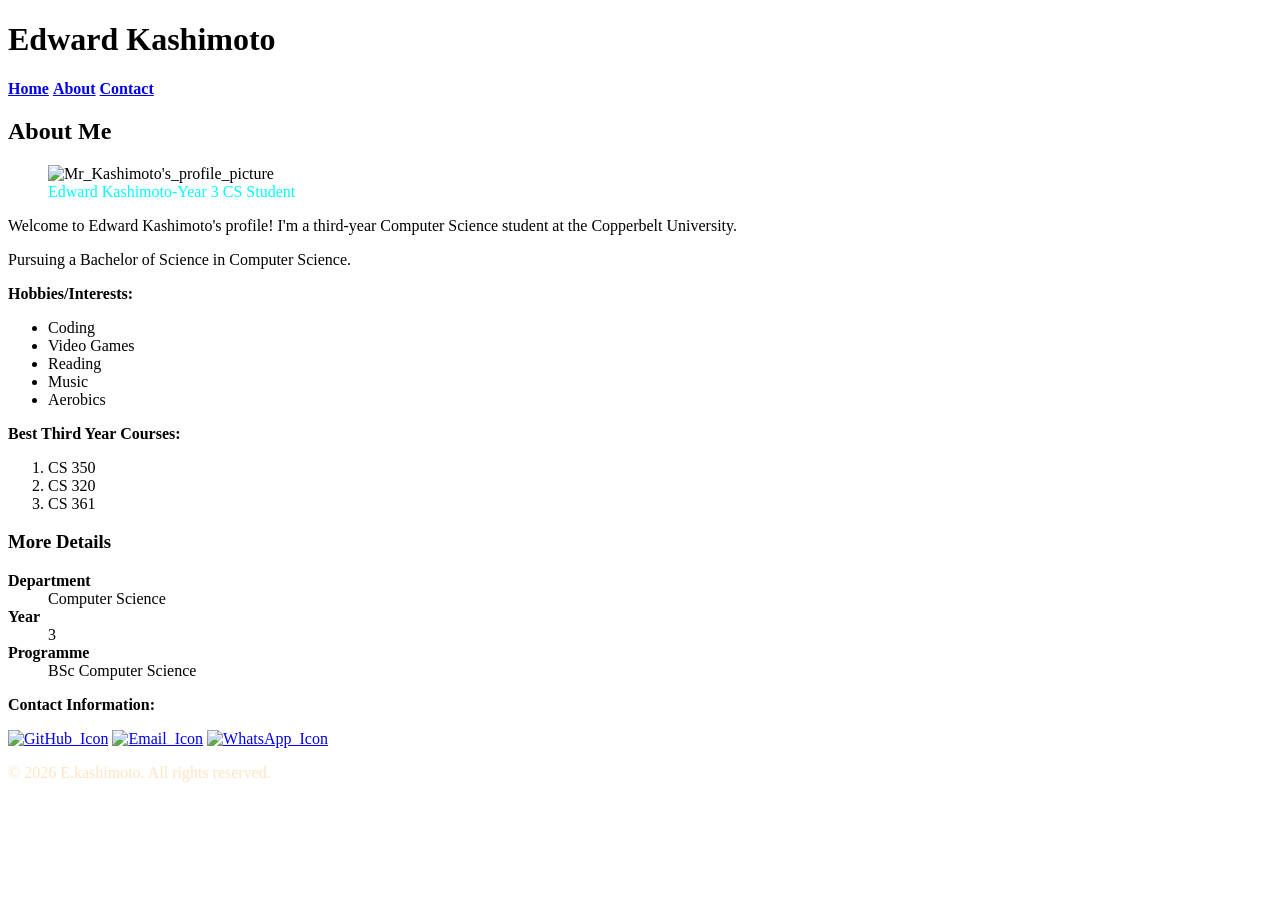
==== profile.html @ a5364f85 "Add files via upload" ====
<!DOCTYPE html>
<html lang="en"> 
<head>
    <meta charset="UTF-8">
    <meta name="viewport" content="width=device-width, initial-scale=1.0">
    <title>my profile</title>
    <link rel="stylesheet" href="css/profile.css">

    <style>
    </style>
</head>

<body>

<header>
    <h1>Edward Kashimoto</h1>
</header>

<nav>
    <a href="#home"><b>Home</b></a>
    <a href="#about"><b>About</b></a>
    <a href="#contact"><b>Contact</b></a>
</nav>


<main id="home">
    <article id="about">
        <h2>About Me</h2>

        <figure>
            <img src="images/picme.jpeg" class="profile-pic" alt="Mr_Kashimoto's_profile_picture">
            <figcaption style="color:aqua">Edward Kashimoto-Year 3 CS Student</figcaption>
        </figure>


        <p>Welcome to Edward Kashimoto's profile! I'm a third-year Computer Science student at the Copperbelt University.</p>
        <p>Pursuing a Bachelor of Science in Computer Science.</p>
        <p><b>Hobbies/Interests:</b></p>

        
        <ul>
            <li>Coding</li>
            <li>Video Games</li>
            <li>Reading</li>
            <li>Music</li>
            <li>Aerobics</li>
        </ul>
        <p><b>Best Third Year Courses:</b></p>
        <ol>
            <li>CS 350</li>
            <li>CS 320</li>
            <li>CS 361</li>
        </ol>

        
    </article>
</main>

<aside id="about">

     <h3>More Details</h3>
    <dl>
        <dt><b>Department</b></dt>
        <dd>Computer Science</dd>

        <dt><b>Year</b></dt>
        <dd>3</dd>

        <dt><b>Programme</b></dt>
        <dd>BSc Computer Science</dd>
    </dl>
    <p id="contact"><b>Contact Information:</b></p>
 <a href="https://github.com/edwardkashimoto" target="_blank"><img src="images/github-logo.png" alt="GitHub_Icon" width="30" height="30"></a>
    <a href="mailto:edwardkashimoto2@gmail.com" ><img src="images/gmail-logo.png" alt="Email_Icon" width="30" height="30"></a>
    <a href="https://wa.me/260770756805"><img src="images/whatsapp-logo.png" alt="WhatsApp_Icon" width="30" height="30" ></a>

</aside>

<footer>
    <p style="color: bisque;">&copy; 2026 E.kashimoto. All rights reserved.</p>
</footer>

</body>
</html>
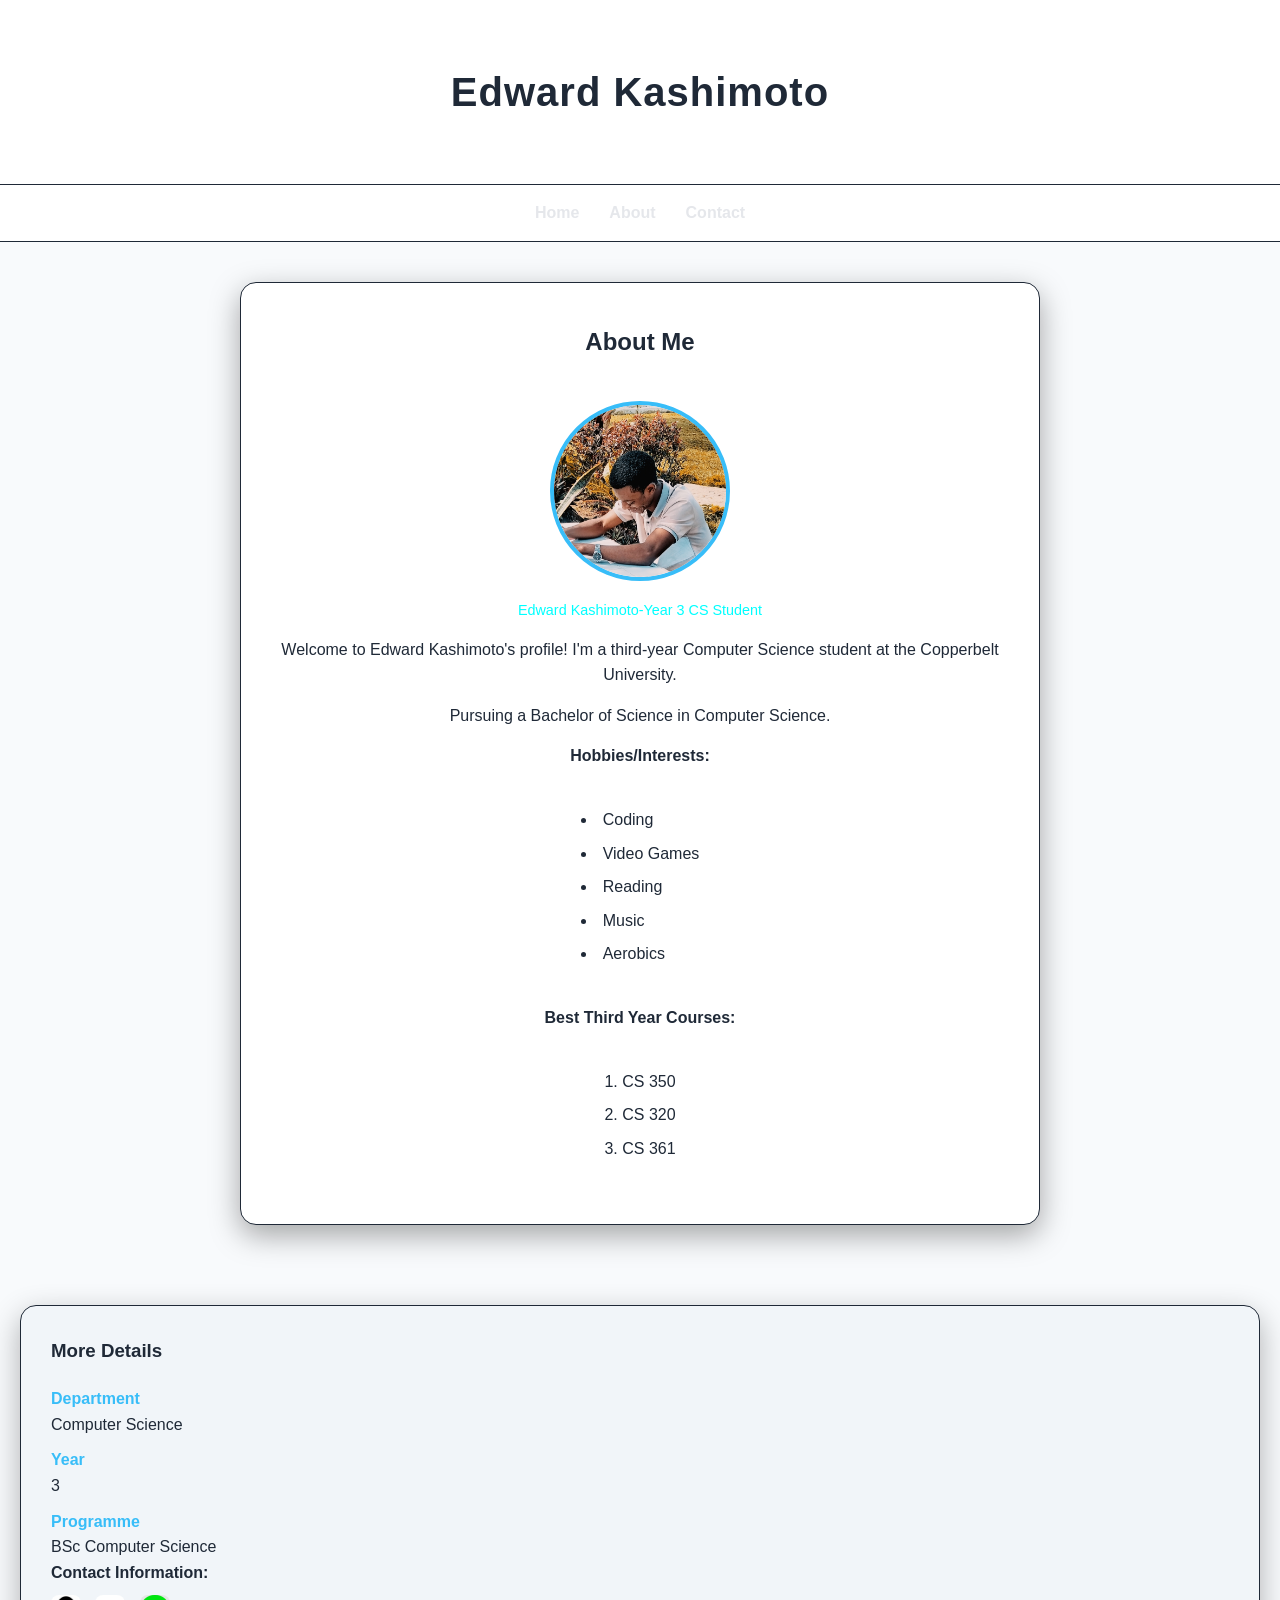
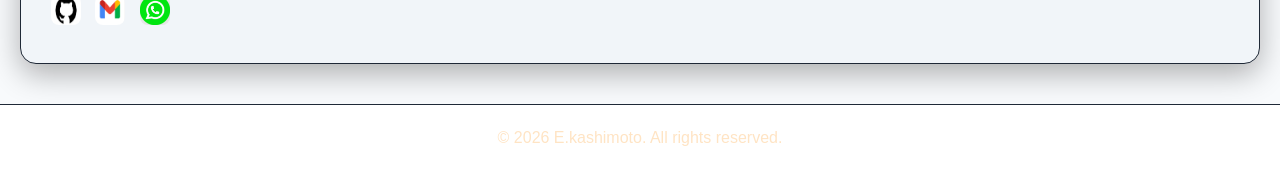
==== commit e754019e: "Update profile.html" ====
--- a/profile.html
+++ b/profile.html
@@ -4,7 +4,7 @@
     <meta charset="UTF-8">
     <meta name="viewport" content="width=device-width, initial-scale=1.0">
     <title>my profile</title>
-    <link rel="stylesheet" href="css/profile.css">
+    <link rel="stylesheet" href="profile.css">
 
     <style>
     </style>
@@ -81,4 +81,4 @@
 </footer>
 
 </body>
-</html>+</html>
--- a/profile.css
+++ b/profile.css
@@ -0,0 +1,200 @@
+* {
+    margin: 0;
+    padding: 0;
+    box-sizing: border-box;
+}
+
+body {
+    font-family: 'Segoe UI', Tahoma, Geneva, Verdana, sans-serif;
+    line-height: 1.6;
+    background:  #0b1220;
+    color: #e5e7eb;
+
+    /*
+    background-image: linear-gradient(blue, white);
+    background-size: cover;
+    */
+}
+
+main, aside, header, footer {
+    padding: 40px 20px;
+}
+
+/* HEADER */
+header {
+    text-align: center;
+    background: linear-gradient(135deg, #1f2937, #111827);
+    padding: 60px 20px;
+    border-bottom: 1px solid #1f2937;
+}
+
+header h1 {
+    font-size: 2.5rem;
+    letter-spacing: 1px;
+}
+
+/* NAVIGATION */
+nav {
+    display: flex;
+    justify-content: center;
+    gap: 30px;
+    background: #111827;
+    padding: 15px;
+    position: sticky;
+    top: 0;
+    border-bottom: 1px solid #1f2937;
+}
+
+nav a {
+    text-decoration: none;
+    color: #e5e7eb;
+    font-weight: bold;
+    transition: 0.3s ease;
+}
+
+nav a:hover {
+    color: #38bdf8;
+    transform: scale(1.1);
+}
+
+/* MAIN CONTENT */
+main {
+    display: flex;
+    justify-content: center;
+    align-items: center;
+    text-align: center;
+}
+
+article {
+    max-width: 800px;
+    background: #111827;
+    padding: 40px;
+    border-radius: 16px;
+    box-shadow: 0 10px 30px rgba(0,0,0,0.35);
+    border: 1px solid #1f2937;
+}
+
+/* TEXT SPACING */
+article p,
+article ul,
+article ol {
+    margin: 15px 0;
+}
+
+ul, ol {
+    list-style-position: inside;
+    padding: 0;
+    margin: 20px 0 auto;
+    text-align: left;
+    display: inline-block;
+}
+
+li {
+    margin: 8px 0;
+}
+
+/* PROFILE IMAGE */
+.profile-pic {
+    width: 180px;
+    height: 180px;
+    object-fit: cover;
+    border-radius: 50%;
+    margin-top: 20px;
+    border: 4px solid #38bdf8;
+    transition: transform 0.3s ease;
+}
+
+.profile-pic:hover {
+    transform: scale(1.05);
+}
+
+/* FIGURE */
+figure {
+    margin-top: 20px;
+}
+
+figcaption {
+    margin-top: 10px;
+    font-size: 0.9rem;
+    color: #94a3b8;
+}
+
+/* ASIDE */
+aside {
+    background: #0f172a;
+    margin: 40px 20px;
+    border-radius: 16px;
+    padding: 30px;
+    border: 1px solid #1f2937;
+    box-shadow: 0 10px 30px rgba(0,0,0,0.3);
+}
+
+aside h3 {
+    margin-bottom: 20px;
+}
+
+aside dl dt {
+    margin-top: 10px;
+    color: #38bdf8;
+}
+
+aside a img {
+    margin: 10px 10px 0 0;
+    border-radius: 8px;
+    transition: transform 0.3s ease;
+}
+
+aside a img:hover {
+    transform: scale(1.2);
+}
+
+/* FOOTER */
+footer {
+    text-align: center;
+    background: #111827;
+    padding: 20px;
+    margin-top: 40px;
+    border-top: 1px solid #1f2937;
+}
+
+/* UI THEMES */
+@media (prefers-color-scheme: light) {
+    body {
+        background: #f8fafc;
+        color: #1f2937;
+    }
+
+    header, nav, footer, article {
+        background: #ffffff;
+        color: #1f2937;
+    }
+
+    aside {
+        background: #f1f5f9;
+    }
+
+    nav a:hover {
+        color: #2563eb;
+    }
+}
+
+/* RESPONSIVE */
+@media (max-width: 768px) {
+    nav {
+        flex-direction: column;
+        gap: 10px;
+    }
+
+    header h1 {
+        font-size: 2rem;
+    }
+
+    article {
+        padding: 20px;
+    }
+
+    .profile-pic {
+        width: 140px;
+        height: 140px;
+    }
+}
